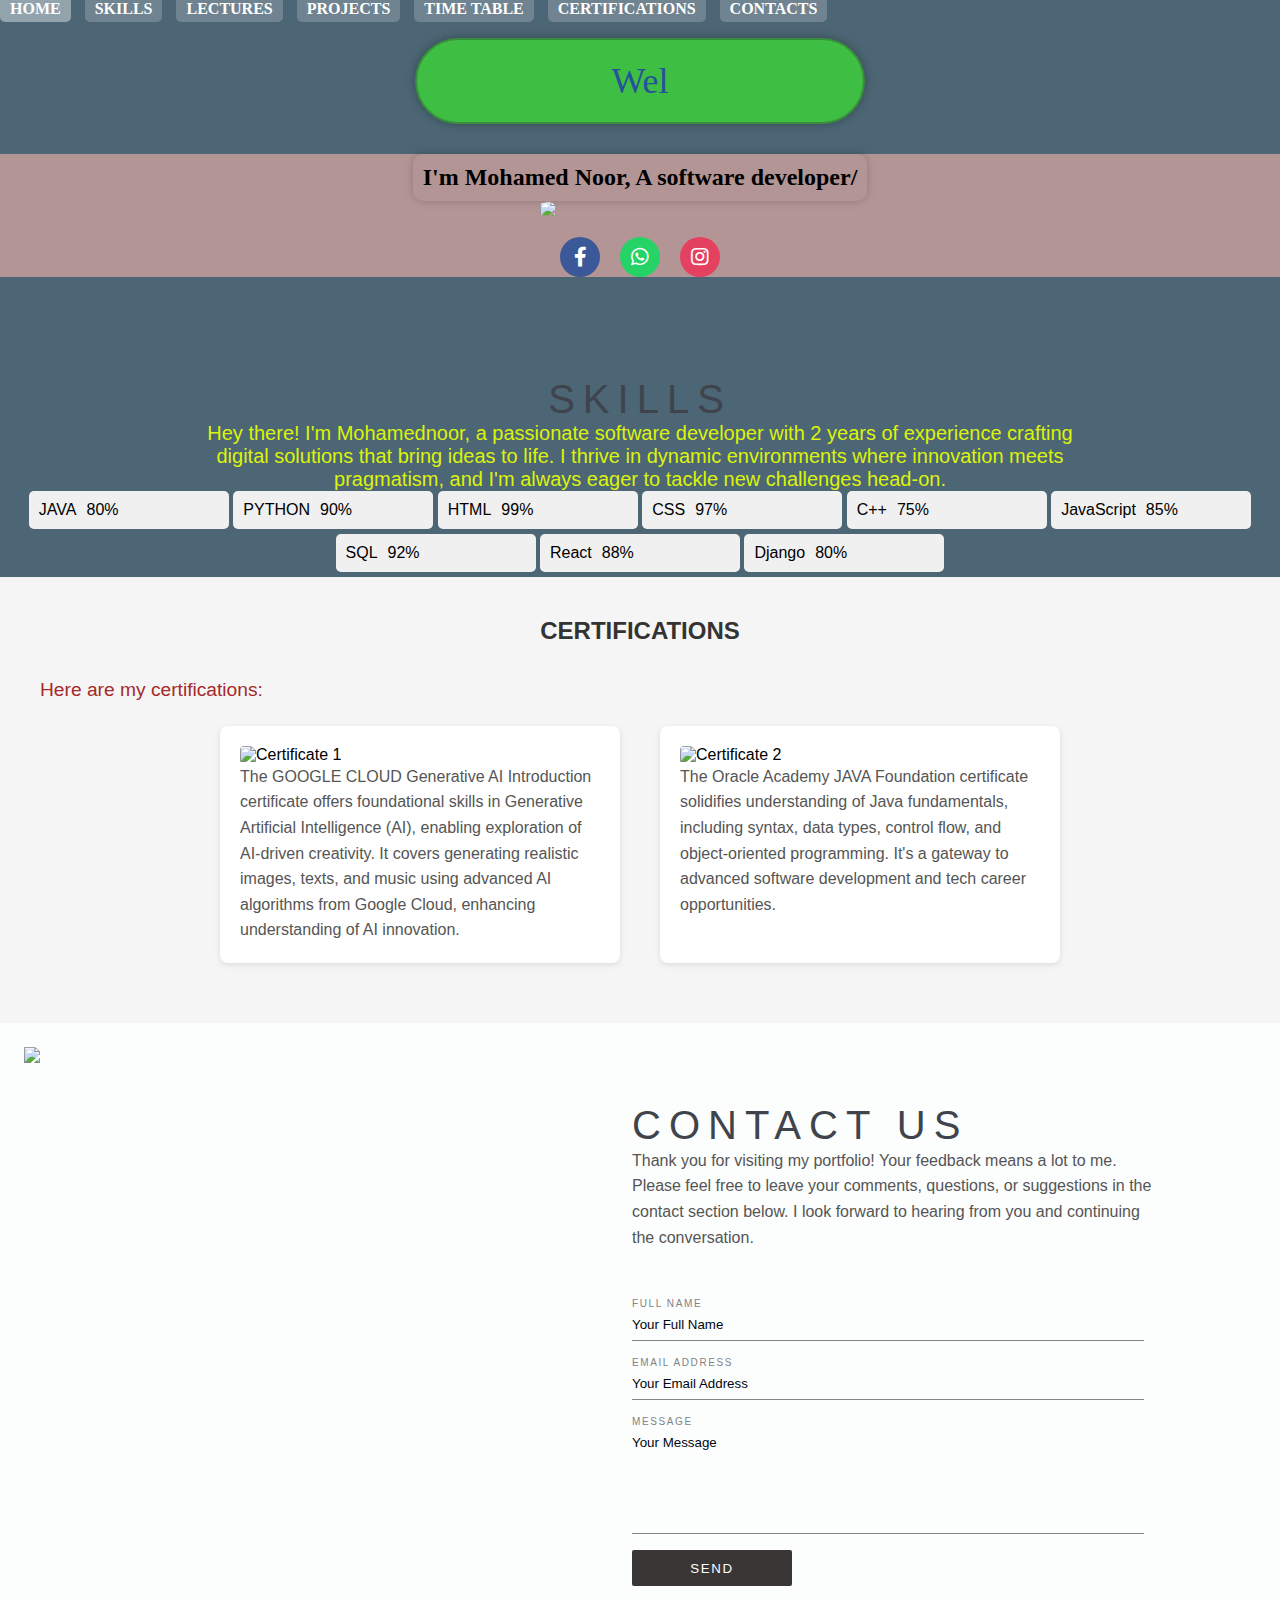
==== index.html @ adfdfaea "Add files via upload" ====
<!DOCTYPE html>
<html lang="en">
  <head>
    <meta charset="UTF-8" />
    <meta name="viewport" content="width=device-width, initial-scale=1.0" />
    <title>portfolio</title>
    <link rel="stylesheet" href="https://cdnjs.cloudflare.com/ajax/libs/font-awesome/5.15.3/css/all.min.css" />
    
    <link rel="stylesheet" href="styles.css " />
    <link rel="stylesheet" href="contact.css">
    
  </head>

  <body>
    <div>
      <nav >
        <ul class="navigation-menu">
          <li><a href="#home" class="nav-link">HOME</a></li>
          <li><a href="#skillsSection" class="nav-link">SKILLS</a></li>
          <li><a href="#LecturesSection" class="nav-link">LECTURES</a></li>
          <li><a href="" class="nav-link">PROJECTS</a></li>
          <li><a href="timetable.html" class="nav-link">TIME TABLE</a></li>
          <li>
            <a href="#PROJECTSsection" class="nav-link">CERTIFICATIONS</a>

          </li>
          <li><a href="#Contacts" class="nav-link">CONTACTS</a></li>
        </ul>
      </nav>
    </div>
<div id="home">
  <div class="portfolio-welcome" id="welcomeText"></div>
  <script>
    const welcomeText = document.getElementById("welcomeText");
    const text = " Welcome To My AcademicPortfolio";
    let index = 0;

    function revealText() {
      if (index < text.length) {
        welcomeText.textContent += text.charAt(index);
        index++;
        setTimeout(revealText, 200);
      } else {
        // Reset the index and clear the text content after a short delay
        setTimeout(() => {
          index = 0;
          welcomeText.textContent = "";
          revealText();
        }, 2000); // Adjust the delay as needed
      }
    }

    revealText();
  </script>
    <div class="heading">
      <div class="title">I'm Mohamed Noor, A software developer/</div>
      <img class="pic1" src="images/noorani.png" />
      <div class="social-buttons">
        <a href="https://www.facebook.com/your-facebook-url" target="_blank" class="social-button facebook">
          <i class="fab fa-facebook-f"></i>
        </a>
        <a href="https://api.whatsapp.com/send?phone=your-phone-number" target="_blank" class="social-button whatsapp">
          <i class="fab fa-whatsapp"></i>
        </a>
        <a href="https://www.instagram.com/your-instagram-url" target="_blank" class="social-button instagram">
          <i class="fab fa-instagram"></i>
        </a>
      </div>
    </div>
    
</div>

    
    
   

    <!-- SKILLS SECTIONS-->

    <section id="skillsSection">
      <div class="skills-all">
        <h1>SKILLS</h1>
        <div class="skills-bio">
          Hey there! I'm Mohamednoor, a passionate software developer with 2
          years of experience crafting digital solutions that bring ideas to
          life. I thrive in dynamic environments where innovation meets
          pragmatism, and I'm always eager to tackle new challenges head-on.
        </div>
        <ul class="skills">
          <li class="skills-listed">
            JAVA <span class="percentage">80%</span>
          </li>
          <li class="skills-listed">
            PYTHON <span class="percentage">90%</span>
          </li>
          <li class="skills-listed">
            HTML <span class="percentage">99%</span>
          </li>
          <li class="skills-listed">CSS <span class="percentage">97%</span></li>
          <li class="skills-listed">C++ <span class="percentage">75%</span></li>
          <li class="skills-listed">
            JavaScript <span class="percentage">85%</span>
          </li>
          <li class="skills-listed">SQL <span class="percentage">92%</span></li>
          <li class="skills-listed">
            React <span class="percentage">88%</span>
          </li>
          <li class="skills-listed">
           Django <span class="percentage">80%</span>
          </li>
        </ul>
      </div>
    

    <!-- Project section-->

    <!--CERTIFICATIONS-->

    <section id="PROJECTSsection">
      <h2>CERTIFICATIONS</h2>
      <p style="color: brown; font-size: larger">Here are my certifications:</p>
      <div class="certificates">
        <div class="certificate">
          <img
            src="images/Screenshot 2024-05-07 203102.png"
            alt="Certificate 1"
          />
          <p>
            The GOOGLE CLOUD Generative AI Introduction certificate offers
            foundational skills in Generative Artificial Intelligence (AI),
            enabling exploration of AI-driven creativity. It covers generating
            realistic images, texts, and music using advanced AI algorithms from
            Google Cloud, enhancing understanding of AI innovation.
          </p>
        </div>
        <div class="certificate">
          <img
            src="images/Screenshot 2024-05-07 203137.png"
            alt="Certificate 2"
          />
          <p>
            The Oracle Academy JAVA Foundation certificate solidifies
            understanding of Java fundamentals, including syntax, data types,
            control flow, and object-oriented programming. It's a gateway to
            advanced software development and tech career opportunities.
          </p>
        </div>
      </div>
    </section>
    <!-- Responsive Contact Page with Dark Mode and Form Validation (vanilla JS).

*Designed & built for desktop and tablets with viewport width >= 720px and in landscape orientation.  -->

<div id="Contacts" class="contact-container">
  <div class="left-col">
    <img
      class="logo"
      src="https://www.indonesia.travel/content/dam/indtravelrevamp/en/logo.png"
    />
  </div>
  <div class="right-col">


    <h1>Contact us</h1>
    <p>
      Thank you for visiting my portfolio! Your feedback means a lot to me.
      Please feel free to leave your comments, questions, or suggestions in
      the contact section below. I look forward to hearing from you and
      continuing the conversation.
    </p>

    <form id="contact-form" method="post">
      <label for="name">Full name</label>
      <input
        type="text"
        id="name"
        name="name"
        placeholder="Your Full Name"
        required
      />
      <label for="email">Email Address</label>
      <input
        type="email"
        id="email"
        name="email"
        placeholder="Your Email Address"
        required
      />
      <label for="message">Message</label>
      <textarea
        rows="6"
        placeholder="Your Message"
        id="message"
        name="message"
        required
      ></textarea>
      <!--<a href="javascript:void(0)">--><button
        type="submit"
        id="submit"
        name="submit"
      >
        Send</button
      ><!--</a>-->
    </form>
    <div id="error"></div>
    <div id="success-msg"></div>
  </div>
</div>
<script>
  const toggleSwitch = document.querySelector(
    '.theme-switch input[type="checkbox"]'
  );

  function switchTheme(e) {
    if (e.target.checked) {
      document.documentElement.setAttribute("data-theme", "dark");
    } else {
      document.documentElement.setAttribute("data-theme", "light");
    }
  }

  toggleSwitch.addEventListener("change", switchTheme, false);

  const name = document.getElementById("name");
  const email = document.getElementById("email");
  const message = document.getElementById("message");
  const contactForm = document.getElementById("contact-form");
  const errorElement = document.getElementById("error");
  const successMsg = document.getElementById("success-msg");
  const submitBtn = document.getElementById("submit");

  const validate = (e) => {
    e.preventDefault();

    if (name.value.length < 3) {
      errorElement.innerHTML =
        "Your name should be at least 3 characters long.";
      return false;
    }

    if (!(email.value.includes(".") && email.value.includes("@"))) {
      errorElement.innerHTML = "Please enter a valid email address.";
      return false;
    }

    if (!emailIsValid(email.value)) {
      errorElement.innerHTML = "Please enter a valid email address.";
      return false;
    }

    if (message.value.length < 15) {
      errorElement.innerHTML = "Please write a longer message.";
      return false;
    }

    errorElement.innerHTML = "";
    successMsg.innerHTML =
      "Thank you! I will get back to you as soon as possible.";

    e.preventDefault();
    setTimeout(function () {
      successMsg.innerHTML = "";
      document.getElementById("contact-form").reset();
    }, 6000);

    return true;
  };

  const emailIsValid = (email) => {
    return /^[^\s@]+@[^\s@]+\.[^\s@]+$/.test(email);
  };

  submitBtn.addEventListener("click", validate);
</script>

<!-- Image credit: Oliver Sjöström https://www.pexels.com/photo/body-of-water-near-green-mountain-931018/  -->

  </body>
</html>
---- styles.css ----
.social-buttons {
  display: flex;
  justify-content: center;
  margin-top: 20px;
}

.social-button {
  display: inline-flex;
  align-items: center;
  justify-content: center;
  width: 40px;
  height: 40px;
  background-color: #333;
  color: #fff;
  border-radius: 50%;
  margin: 0 10px;
  text-decoration: none;
  transition: background-color 0.3s ease;
}

.social-button:hover {
  background-color: #555;
}

.social-button i {
  font-size: 20px;
}

.facebook {
  background-color: #3b5998;
}

.whatsapp {
  background-color: #25d366;
}

.instagram {
  background-color: #e4405f;
}

body {
  background-color: rgb(76, 102, 117);
  left: 2000px;
}
.heading {
  background-color: #b49595;
  margin-top: 20px;
  display: flex;
  text-align: center;
  align-items: center;
  flex-direction: column;
  flex-wrap: wrap;
}

.title {
  font-size: 24px;
  font-weight: bold;
  color: #000;
  padding: 10px;
  border-radius: 10px;
  box-shadow: 0 0 10px rgba(0, 0, 0, 0.2);
  display: flex;
  justify-content: center;
  align-items: center;
  flex-direction: column;
  flex-wrap: wrap;
}

.pic1 {
  width: 200px;
  border-radius: 20%;
}

.portfolio-welcome {
  margin: 20px auto 30px;
  margin-top: 20px;
  margin-bottom: 30px;
  font-size: 36px;
  color: #25529b;
  background-color: #3ebe43;
  display: flex;

  justify-content: center;
  align-items: center;
  border-radius: 60px;
  padding: 20px 30px;

  border: 2px solid #388e3c;
  box-shadow: 0 0 10px rgba(0, 0, 0, 0.3);
  white-space: nowrap;
  overflow: hidden;
  animation: glowing 2s infinite;
  width: 450px;
}

@keyframes glowing {
  0% {
    box-shadow: 0 0 10px rgba(0, 0, 0, 0.3);
  }
  50% {
    box-shadow: 0 0 20px rgba(76, 175, 80, 0.8);
  }
  100% {
    box-shadow: 0 0 10px rgba(0, 0, 0, 0.3);
  }
}
/* Your existing CSS styles */

/* Additional styles for highlighting */
.nav-link:focus,
.skill-link:focus {
  outline: none;
  background-color: rgba(255, 255, 255, 0.6);
}

.navigation-menu {
  list-style-type: none;
  margin: 0;
  padding: 0;
}

.navigation-menu li {
  display: inline;
  margin-right: 10px;
}

.navigation-menu li a {
  text-decoration: none;
  color: #fff;
  font-weight: bold;
  font-size: 16px;
  padding: 5px 10px;
  border-radius: 5px;
  background-color: rgba(255, 255, 255, 0.2);
  transition: background-color 0.3s ease;
}

.navigation-menu li a:hover {
  background-color: rgba(255, 255, 255, 0.4);
}

.skills {
  list-style-type: none;
  padding: 0;
}

.skills-listed {
  display: inline-flex;
  width: 200px;
  background-color: #f0f0f0;
  padding: 10px;
  margin-bottom: 5px;
  border-radius: 5px;
}
.percentage {
  margin-left: 10px; /* Add spacing between skill name and percentage */
}
.skills-bio {
  color: rgb(220, 243, 12);
  font-size: 20px;
  width: 900px;
}
.skills-all {
  margin-top: 100px;

  display: flex;
  flex-direction: column;
  flex-wrap: wrap;
  justify-content: center;
  align-items: center;
  text-align: center;
}

section {
  padding: 50px 20px;
  font-family: Arial, sans-serif;
  margin: 0;
  padding: 0;
}

/* General Styles */

#PROJECTSsection {
  padding: 40px;
  background-color: #f5f5f5;
}

h2 {
  text-align: center;
  color: #333;
  margin-bottom: 30px;
}

p {
  line-height: 1.6;
  color: #555;
}

/* Certificates Section */
.certificates {
  display: flex;
  flex-wrap: wrap;
  justify-content: center;
}

.certificate {
  max-width: 400px;
  margin: 20px;
  padding: 20px;
  background-color: #fff;
  box-shadow: 0 2px 6px rgba(0, 0, 0, 0.1);
  border-radius: 8px;
  transition: transform 0.3s ease-in-out;
}

.certificate:hover {
  transform: translateY(-10px);
}

.certificate img {
  max-width: 100%;
  height: auto;
  border-radius: 4px;
}

/* Animations */
@keyframes fadeIn {
  0% {
    opacity: 0;
  }
  100% {
    opacity: 1;
  }
}

.certificate {
  animation: fadeIn 1s ease-in-out;
}

@keyframes slideIn {
  0% {
    transform: translateX(-100%);
  }
  100% {
    transform: translateX(0);
  }
}

#PROJECTSsection h2 {
  animation: slideIn 1s ease-in-out;
}

.project-container {
  display: flex;
  justify-content: center;
  flex-wrap: wrap;
}

.project-card {
  width: 300px;
  margin: 20px;
  box-shadow: 0 4px 8px 0 rgba(0, 0, 0, 0.2);
  text-align: center;
  padding: 20px;
}

.project-card img {
  width: 100%;
  height: auto;
}

.project-card h3 {
  margin-top: 10px;
  font-size: 24px;
}

.project-card p {
  margin-top: 10px;
  font-size: 16px;
  color: #666;
}
.nav-linkss {
  list-style-type: none;
  padding: 0;
  margin: 0;
  background-color: #f2f2f2; /* Background color */
  overflow: hidden;
}

/* CSS styles */
.bodyy {
  font-family: Arial, sans-serif;
  margin: 0;
  padding: 20px;
}

.nav-linkss {
  list-style-type: none;
  margin: 0;
  padding: 0;
  overflow: hidden;
  background-color: #333;
}

.nav-linkk {
  float: left;
  display: block;
  color: white;
  text-align: center;
  padding: 14px 16px;
  text-decoration: none;
}

.nav-linkk:hover {
  background-color: #ddd;
  color: black;
}

.day-section {
  margin-bottom: 40px;
}

.lecture {
  background-color: #f2f2f2;
  padding: 20px;
  margin-bottom: 10px;
}

.overlay {
  background-image: linear-gradient(
    to right,
    rgba(90, 100, 232, 0.9),
    rgba(84, 96, 234, 0.9)
  );
  width: 100%;
  height: 100%;
  z-index: 1;
  position: relative;
  padding: 110px 0;
}
.section-bg {
  background-size: cover;
  position: relative;
  background-position: left;
  z-index: 0;
  padding: 0;
  min-height: auto;
  overflow: hidden;
}
.contact-form {
  position: relative;
  padding: 45px 0 45px 60px;
}

.contact-form:before {
  position: absolute;
  content: "";
  top: 0;
  right: 0;
  bottom: 0;
  left: 0;
  border-radius: 6px;
  background: #ffffff;
  box-shadow: 10px 40px 40px rgba(0, 0, 0, 0.2);
  pointer-events: none;
  right: auto;
  width: 100vw;
}
.particles-js-canvas-el {
  position: absolute;
  left: 0;
  top: 0;
  z-index: 1;
}
.contact-form input {
  border: 0;
  background: transparent;

  display: block;
  width: 100%;
  min-height: 50px;
  padding: 11px 0;
  font-size: 16px;
  font-weight: 600;
  line-height: 27px;

  background-color: transparent;
  background-image: none;
  border-radius: 0;
  -webkit-appearance: none;
  transition: 0.3s ease-in-out;
  border: 2px solid transparent;
  border-bottom-color: rgba(0, 0, 0, 0.1);
}

.contact-form textarea {
  border: 0;
  background: transparent;
  display: block;
  width: 100%;
  min-height: 50px;
  padding: 11px 0;
  font-size: 16px;
  font-weight: 600;
  line-height: 27px;

  background-color: transparent;
  background-image: none;
  border-radius: 0;
  -webkit-appearance: none;
  transition: 0.3s ease-in-out;
  border: 2px solid transparent;
  border-bottom-color: rgba(0, 0, 0, 0.1);
}
.contact-form input::placeholder {
  color: #222;
}
.contact-form textarea::placeholder {
  color: #222;
}
.contact-form input {
  margin-bottom: 30px;
  font-size: 16px;
  font-weight: 600;
  height: 55px;
}
.contact-form input:hover,
.contact-form input:focus {
  outline: none;
  box-shadow: none;
  background: transparent;
  border: 2px solid transparent;
  border-bottom-color: rgb(254, 132, 111);
}
.contact-form textarea:hover,
.contact-form textarea:focus {
  background: transparent;
  outline: none;
  box-shadow: none;
  border: 2px solid transparent;
  border-bottom-color: rgb(254, 132, 111);
}

.taso-btn {
  background-color: #fff;
  margin: 25px 0;
  color: #214dcb;
  -webkit-box-shadow: 0px 10px 30px 0px rgba(255, 255, 255, 0.32);
  box-shadow: 0px 10px 30px 0px rgba(255, 255, 255, 0.17);
}
.contact-info {
  padding: 0 30px 0px 0;
}

h2.contact-title {
  font-size: 35px;
  font-weight: 600;
  color: #fff;
  margin-bottom: 30px;
}

.contact-info p {
  color: #ececec;
}

ul.contact-info {
  margin-top: 30px;
}

ul.contact-info li {
  margin-bottom: 22px;
}

ul.contact-info span {
  font-size: 20px;
  line-height: 26px;
}
ul.contact-info li {
  display: flex;
  width: 100%;
}

.info-left {
  width: 10%;
}

.info-left i {
  width: 30px;
  height: 30px;
  line-height: 30px;
  font-size: 30px;
  color: #ffffff;
}

.info-right h4 {
  color: #fff;
  font-size: 18px;
}
.contact-page .info-left i {
  color: #fe846f;
}
.btn {
  display: inline-block;
  font-weight: 400;
  text-align: center;
  white-space: nowrap;
  vertical-align: middle;
  -webkit-user-select: none;
  -moz-user-select: none;
  -ms-user-select: none;
  user-select: none;
  font-family: "Poppins", sans-serif;
  padding: 10px 30px 10px;
  font-size: 17px;
  line-height: 28px;
  border: 0px;
  border-radius: 10px;
  -webkit-transition: color 0.15s ease-in-out,
    background-color 0.15s ease-in-out, border-color 0.15s ease-in-out,
    -webkit-box-shadow 0.15s ease-in-out;
  transition: color 0.15s ease-in-out, background-color 0.15s ease-in-out,
    border-color 0.15s ease-in-out, -webkit-box-shadow 0.15s ease-in-out;
  -o-transition: color 0.15s ease-in-out, background-color 0.15s ease-in-out,
    border-color 0.15s ease-in-out, box-shadow 0.15s ease-in-out;
  transition: color 0.15s ease-in-out, background-color 0.15s ease-in-out,
    border-color 0.15s ease-in-out, box-shadow 0.15s ease-in-out;
  transition: color 0.15s ease-in-out, background-color 0.15s ease-in-out,
    border-color 0.15s ease-in-out, box-shadow 0.15s ease-in-out,
    -webkit-box-shadow 0.15s ease-in-out;
}
.btn-big {
  color: #ffffff;
  -webkit-box-shadow: 0px 5px 20px 0px rgba(45, 45, 45, 0.47843137254901963);
  box-shadow: 2px 5px 10px 0px rgba(45, 45, 45, 0.19);
  color: #fff !important;
  margin-right: 20px;
  background: #fe846f;
  transition: 0.2s;
  border: 2px solid #fe846f;
  margin-top: 50px;
}

@media only screen and (max-width: 767px) {
  .contact-form {
    padding: 30px;
  }
  .contact-form:before {
    width: 100%;
  }
}
---- contact.css ----
:root {
    --primary-color: #010712;
    --secondary-color: #818386;
    --bg-color: #FCFDFD;
    --button-color: #3B3636;
    --h1-color: #3F444C;
  }
  
  [data-theme="dark"] {
    --primary-color: #FCFDFD;
    --secondary-color: #818386;
    --bg-color: #010712;
    --button-color: #818386;
    --h1-color: #FCFDFD;
  }
  
  * {
    margin: 0;
    box-sizing: border-box;
    transition: all 0.3s ease-in-out;
  }
  
  .contact-container {
    display: flex;
    width: 100vw;
    height: 100vh;
    background: var(--bg-color);
  }
  
  .left-col {
    width: 45vw;
    height: 100%;
    background-image: url("https://images.pexels.com/photos/931018/pexels-photo-931018.jpeg?auto=compress&cs=tinysrgb&dpr=2&w=500");
    background-size: cover;
    background-repeat: no-repeat;
  }
  
  .logo {
    width: 10rem;
    padding: 1.5rem;
  }
  
  .right-col {
    background: var(--bg-color);
    width: 50vw;
    height: 100vh;
    padding: 5rem 3.5rem;
  }
  
  h1, label, button, .description {
    font-family: 'Jost', sans-serif;
    font-weight: 400;
    letter-spacing: 0.1rem;
  }
  
  h1 {
    color:var(--h1-color);
    text-transform: uppercase;
    font-size: 2.5rem;
    letter-spacing: 0.5rem;
    font-weight: 300;
  }
  

  
  label, .description {
    color: var(--secondary-color);
    text-transform: uppercase;
    font-size: 0.625rem;
  }
  
  form {
    width: 31.25rem;
    position: relative;
    margin-top: 2rem;
    padding: 1rem 0;
  }
  
  input, textarea, label {
    width: 40vw;
    display: block;
  }
  
  p, placeholder, input, textarea {
    font-family: 'Helvetica Neue', sans-serif;
  }
  
  input::placeholder, textarea::placeholder {
    color: var(--primary-color);
  }
  
  input, textarea {
    color: var(--primary-color);
    font-weight: 500;
    background: var(--bg-color);
    border: none;
    border-bottom: 1px solid var(--secondary-color);
    padding: 0.5rem 0;
    margin-bottom: 1rem;
    outline: none;
  }
  
  textarea {
    resize: none;
  }
  
  button {
    text-transform: uppercase;
    font-weight: 300;
    background: var(--button-color);
    color: var(--bg-color);
    width: 10rem;
    height: 2.25rem;
    border: none;
    border-radius: 2px;
    outline: none;
    cursor: pointer;
  }
  
  input:hover, textarea:hover, button:hover {
    opacity: 0.5;
  }
  
  button:active {
    opacity: 0.8;
  }
  
  
  
  .theme-switch-wrapper {
    display: flex;
    align-items: center;
    text-align: center;
    width: 160px;
    position: absolute;
    top: 0.5rem;
    right: 0;
  }
  
  .description {
      margin-left: 1.25rem;
    }
  
  .theme-switch {
    display: inline-block;
    height: 34px;
    position: relative;
    width: 60px;
  }
  
  .theme-switch input {
    display:none;
  }
  
  .slider {
    background-color: #ccc;
    bottom: 0;
    cursor: pointer;
    left: 0;
    position: absolute;
    right: 0;
    top: 0;
    transition: .4s;
  }
  
  .slider:before {
    background-color: #fff;
    bottom: 0.25rem;
    content: "";
    width: 26px;
    height: 26px;
    left: 0.25rem;
    position: absolute;
    transition: .4s;
  }
  
  input:checked + .slider {
    background-color: var(--button-color);
  }
  
  input:checked + .slider:before {
    transform: translateX(26px);
  }
  
  .slider.round {
    border-radius: 34px;
  }
  
  .slider.round:before {
    border-radius: 50%;
  }
  
  #error, #success-msg {
    width: 40vw;
    margin: 0.125rem 0;
    font-size: 0.75rem;
    text-transform: uppercase;
    font-family: 'Jost';
    color: var(--secondary-color);
    }
  }
  
    #success-msg {
    transition-delay: 3s;
    }
  
  @media only screen and (max-width: 950px) {
    .logo {
      width: 8rem;
    }
    h1 {
      font-size: 1.75rem;
    }
    p {
      font-size: 0.7rem;
    }
    input, textarea, button {
      font-size: 0.65rem;
    }
    .description {
      font-size: 0.3rem;
      margin-left: 0.4rem;
    }
    button {
      width: 7rem;
    }
    .theme-switch-wrapper {
      width: 120px;
    }
    .theme-switch {
    height: 28px;
    width: 50px;
  }
  
  .theme-switch input {
    display:none;
  }
  
  .slider:before {
    background-color: #fff;
    bottom: 0.25rem;
    content: "";
    width: 20px;
    height: 20px;
    left: 0.25rem;
    position: absolute;
    transition: .4s;
  }
    input:checked + .slider:before {
    transform: translateX(16px);
  }
  
  .slider.round {
    border-radius: 15px;
  }
  
  .slider.round:before {
    border-radius: 50%;
  }
  
  }
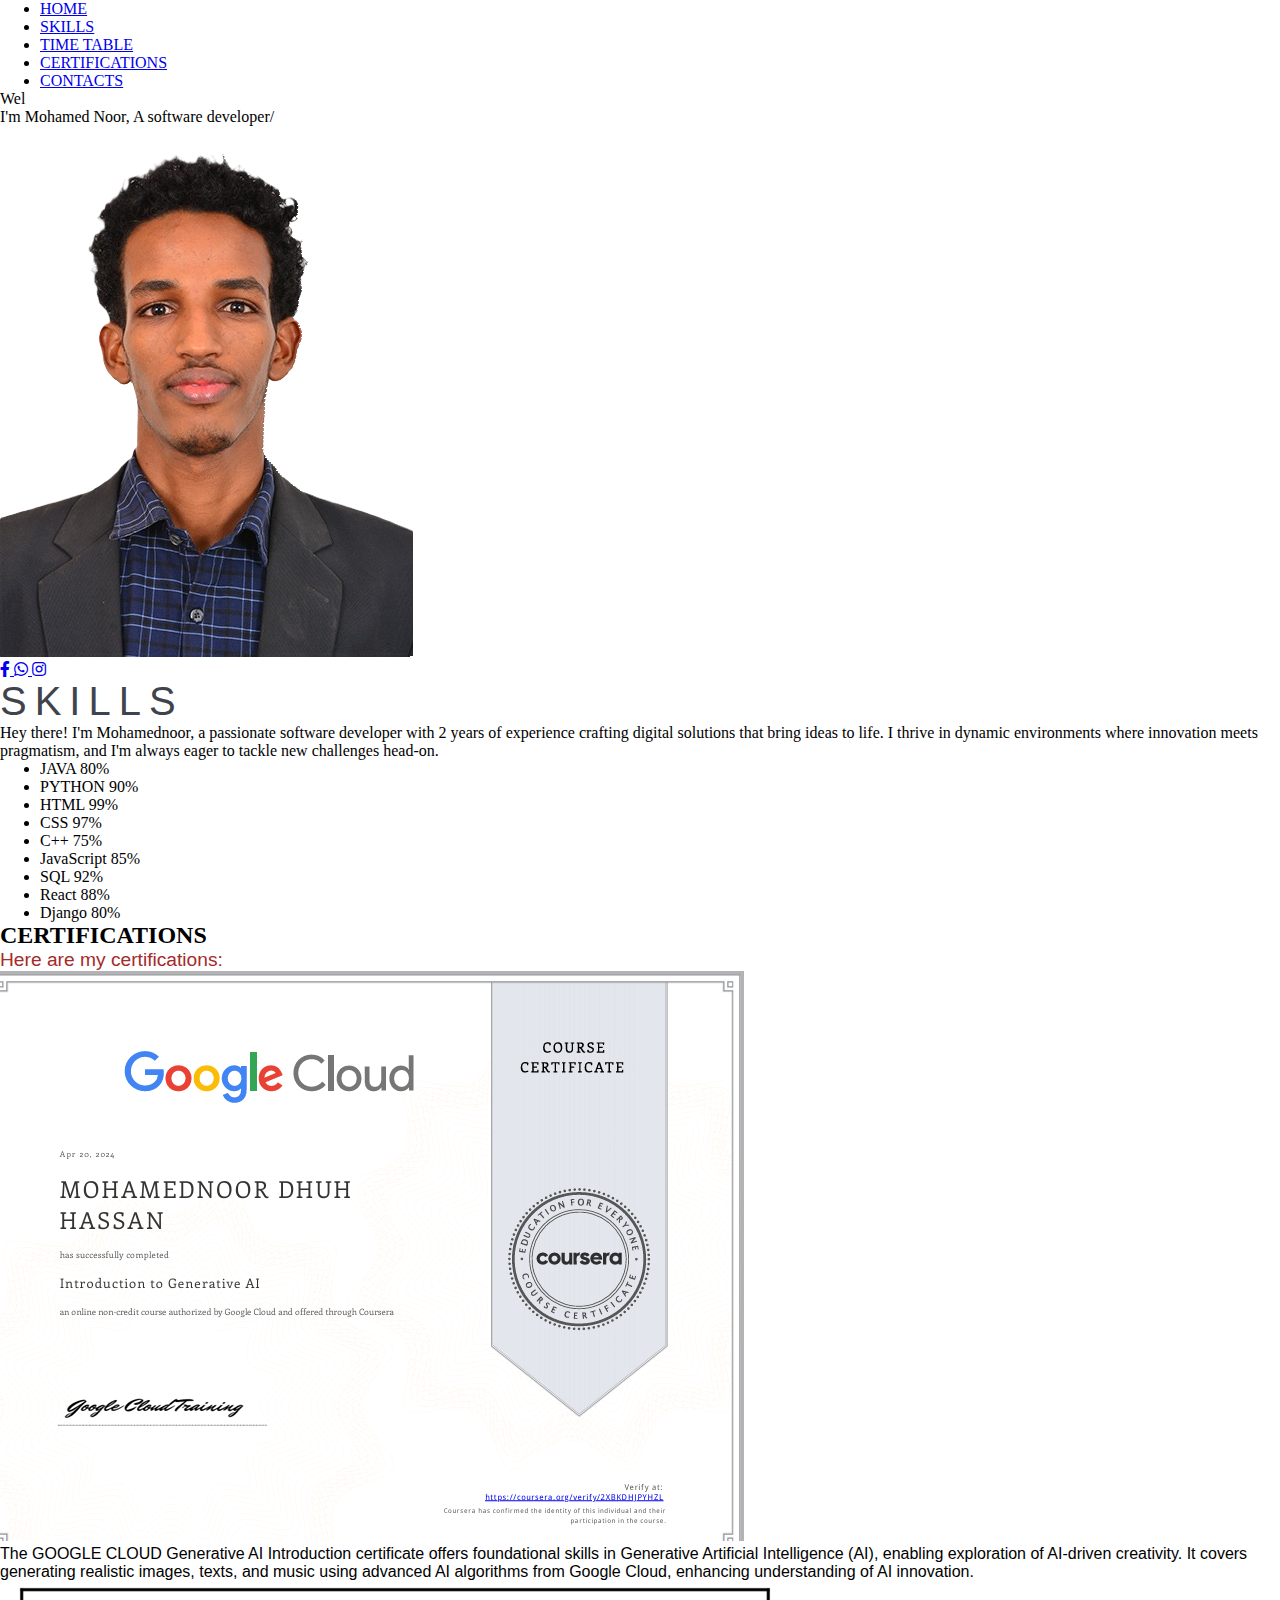
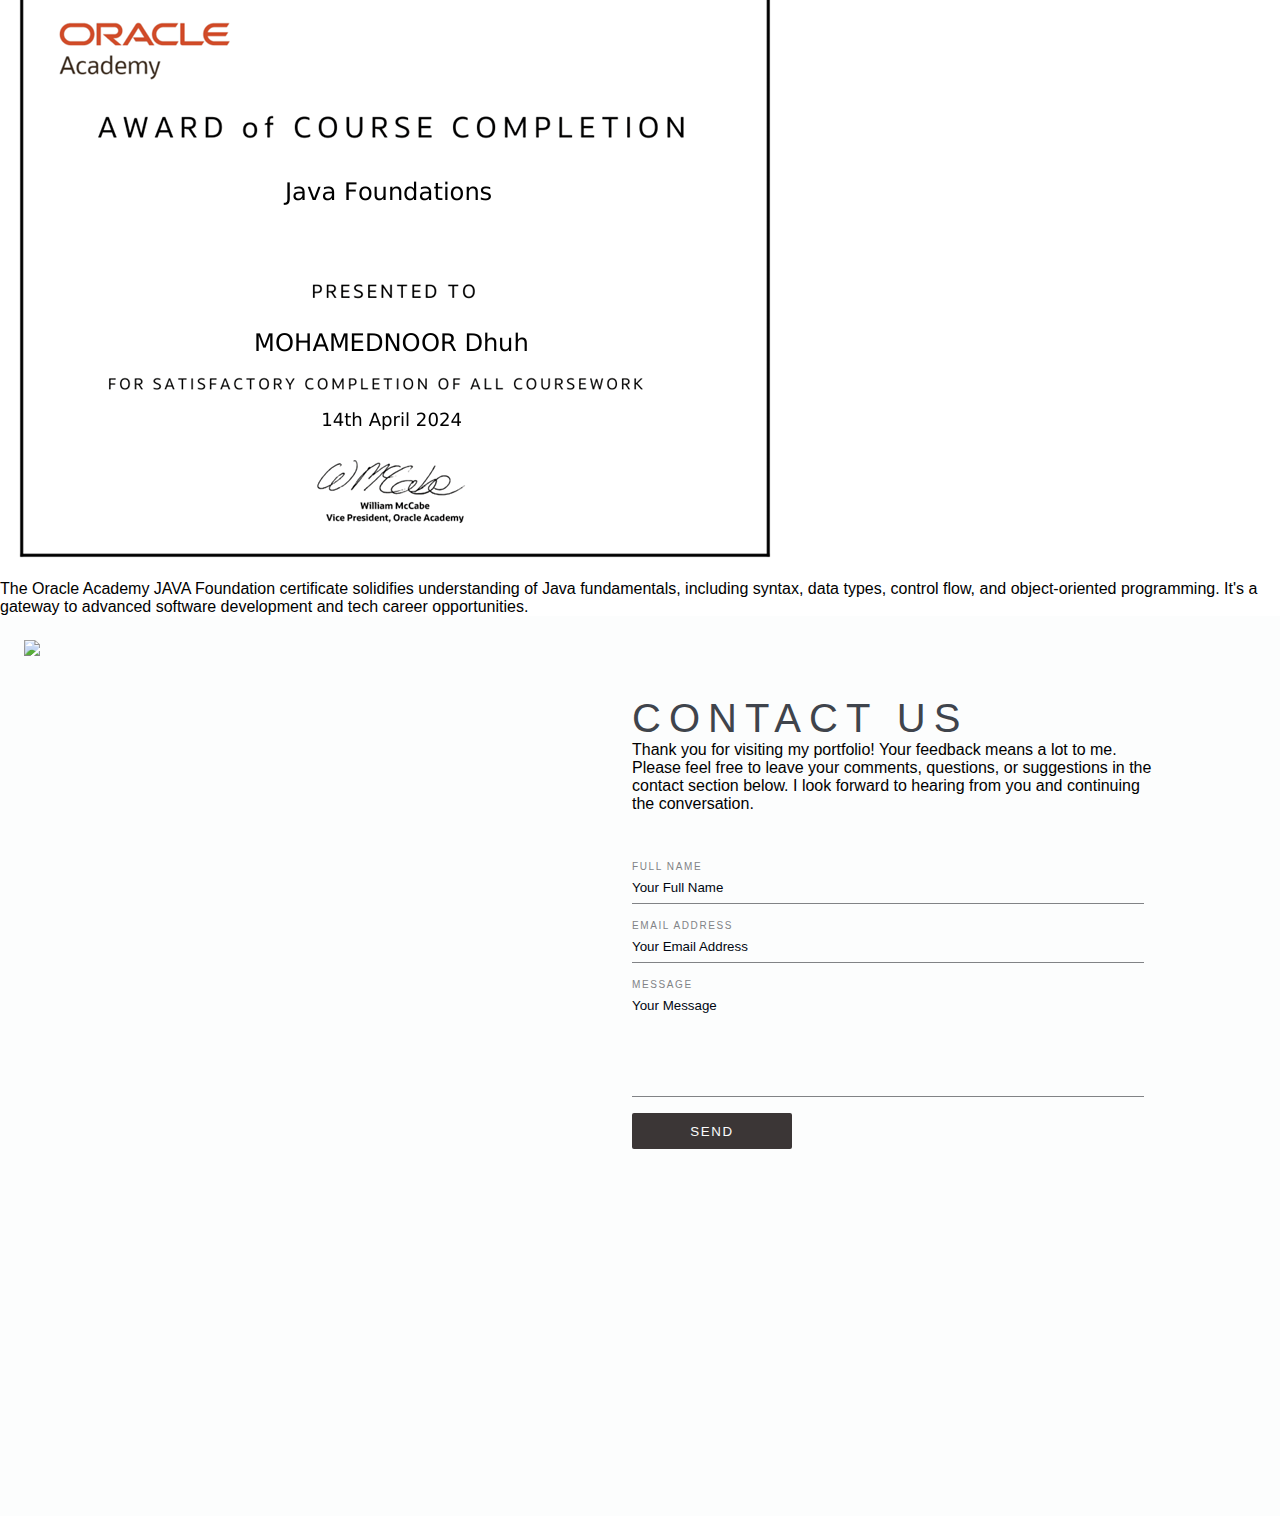
==== commit 3c79cd6a: "Update styles.css" ====
--- a/index.html
+++ b/index.html
@@ -17,8 +17,8 @@
         <ul class="navigation-menu">
           <li><a href="#home" class="nav-link">HOME</a></li>
           <li><a href="#skillsSection" class="nav-link">SKILLS</a></li>
-          <li><a href="#LecturesSection" class="nav-link">LECTURES</a></li>
-          <li><a href="" class="nav-link">PROJECTS</a></li>
+          
+          
           <li><a href="timetable.html" class="nav-link">TIME TABLE</a></li>
           <li>
             <a href="#PROJECTSsection" class="nav-link">CERTIFICATIONS</a>
--- a/styles.css
+++ b/styles.css
@@ -1,550 +1,573 @@
-.social-buttons {
-  display: flex;
-  justify-content: center;
-  margin-top: 20px;
+/* Styles for mobile devices */
+@media only screen and (max-width: 768px) {
+  .social-buttons {
+    display: flex;
+    justify-content: center;
+    margin-top: 20px;
+  }
+
+  .social-button {
+    display: inline-flex;
+    align-items: center;
+    justify-content: center;
+    width: 40px;
+    height: 40px;
+    background-color: #333;
+    color: #fff;
+    border-radius: 50%;
+    margin: 0 10px;
+    text-decoration: none;
+    transition: background-color 0.3s ease;
+  }
+
+  .social-button:hover {
+    background-color: #555;
+  }
+
+  .social-button i {
+    font-size: 20px;
+  }
+
+  .facebook {
+    background-color: #3b5998;
+  }
+
+  .whatsapp {
+    background-color: #25d366;
+  }
+
+  .instagram {
+    background-color: #e4405f;
+  }
+
+  body {
+    background-color: rgb(76, 102, 117);
+    left: 2000px;
+  }
+  .heading {
+    background-color: #b49595;
+    margin-top: 20px;
+    display: flex;
+    text-align: center;
+    align-items: center;
+    flex-direction: column;
+    flex-wrap: wrap;
+  }
+
+  .title {
+    font-size: 24px;
+    font-weight: bold;
+    color: #000;
+    padding: 10px;
+    border-radius: 10px;
+    box-shadow: 0 0 10px rgba(0, 0, 0, 0.2);
+    display: flex;
+    justify-content: center;
+    align-items: center;
+    flex-direction: column;
+    flex-wrap: wrap;
+  }
+
+  .pic1 {
+    width: 200px;
+    border-radius: 20%;
+  }
+
+  .portfolio-welcome {
+    margin: 20px auto 30px;
+    margin-top: 20px;
+    margin-bottom: 30px;
+    font-size: 36px;
+    color: #25529b;
+    background-color: #3ebe43;
+    display: flex;
+
+    justify-content: center;
+    align-items: center;
+    border-radius: 60px;
+    padding: 20px 30px;
+
+    border: 2px solid #388e3c;
+    box-shadow: 0 0 10px rgba(0, 0, 0, 0.3);
+    white-space: nowrap;
+    overflow: hidden;
+    animation: glowing 2s infinite;
+    width: 450px;
+  }
+
+  @keyframes glowing {
+    0% {
+      box-shadow: 0 0 10px rgba(0, 0, 0, 0.3);
+    }
+    50% {
+      box-shadow: 0 0 20px rgba(76, 175, 80, 0.8);
+    }
+    100% {
+      box-shadow: 0 0 10px rgba(0, 0, 0, 0.3);
+    }
+  }
+  /* Your existing CSS styles */
+
+  /* Additional styles for highlighting */
+  .nav-link:focus,
+  .skill-link:focus {
+    outline: none;
+    background-color: rgba(255, 255, 255, 0.6);
+  }
+
+  .navigation-menu {
+    list-style-type: none;
+    margin: 0;
+    padding: 0;
+  }
+
+  .navigation-menu li {
+    display: inline;
+    margin-right: 10px;
+  }
+
+  .navigation-menu li a {
+    text-decoration: none;
+    color: #fff;
+    font-weight: bold;
+    font-size: 16px;
+    padding: 5px 10px;
+    border-radius: 5px;
+    background-color: rgba(255, 255, 255, 0.2);
+    transition: background-color 0.3s ease;
+  }
+
+  .navigation-menu li a:hover {
+    background-color: rgba(255, 255, 255, 0.4);
+  }
+
+  .skills {
+    list-style-type: none;
+    padding: 0;
+  }
+
+  .skills-listed {
+    display: inline-flex;
+    width: 200px;
+    background-color: #f0f0f0;
+    padding: 10px;
+    margin-bottom: 5px;
+    border-radius: 5px;
+  }
+  .percentage {
+    margin-left: 10px; /* Add spacing between skill name and percentage */
+  }
+  .skills-bio {
+    color: rgb(220, 243, 12);
+    font-size: 20px;
+    width: 900px;
+  }
+  .skills-all {
+    margin-top: 100px;
+
+    display: flex;
+    flex-direction: column;
+    flex-wrap: wrap;
+    justify-content: center;
+    align-items: center;
+    text-align: center;
+  }
+
+  section {
+    padding: 50px 20px;
+    font-family: Arial, sans-serif;
+    margin: 0;
+    padding: 0;
+  }
+
+  /* General Styles */
+
+  #PROJECTSsection {
+    padding: 40px;
+    background-color: #f5f5f5;
+  }
+
+  h2 {
+    text-align: center;
+    color: #333;
+    margin-bottom: 30px;
+  }
+
+  p {
+    line-height: 1.6;
+    color: #555;
+  }
+
+  /* Certificates Section */
+  .certificates {
+    display: flex;
+    flex-wrap: wrap;
+    justify-content: center;
+  }
+
+  .certificate {
+    max-width: 400px;
+    margin: 20px;
+    padding: 20px;
+    background-color: #fff;
+    box-shadow: 0 2px 6px rgba(0, 0, 0, 0.1);
+    border-radius: 8px;
+    transition: transform 0.3s ease-in-out;
+  }
+
+  .certificate:hover {
+    transform: translateY(-10px);
+  }
+
+  .certificate img {
+    max-width: 100%;
+    height: auto;
+    border-radius: 4px;
+  }
+
+  /* Animations */
+  @keyframes fadeIn {
+    0% {
+      opacity: 0;
+    }
+    100% {
+      opacity: 1;
+    }
+  }
+
+  .certificate {
+    animation: fadeIn 1s ease-in-out;
+  }
+
+  @keyframes slideIn {
+    0% {
+      transform: translateX(-100%);
+    }
+    100% {
+      transform: translateX(0);
+    }
+  }
+
+  #PROJECTSsection h2 {
+    animation: slideIn 1s ease-in-out;
+  }
+
+  .project-container {
+    display: flex;
+    justify-content: center;
+    flex-wrap: wrap;
+  }
+
+  .project-card {
+    width: 300px;
+    margin: 20px;
+    box-shadow: 0 4px 8px 0 rgba(0, 0, 0, 0.2);
+    text-align: center;
+    padding: 20px;
+  }
+
+  .project-card img {
+    width: 100%;
+    height: auto;
+  }
+
+  .project-card h3 {
+    margin-top: 10px;
+    font-size: 24px;
+  }
+
+  .project-card p {
+    margin-top: 10px;
+    font-size: 16px;
+    color: #666;
+  }
+  .nav-linkss {
+    list-style-type: none;
+    padding: 0;
+    margin: 0;
+    background-color: #f2f2f2; /* Background color */
+    overflow: hidden;
+  }
+
+  /* CSS styles */
+  .bodyy {
+    font-family: Arial, sans-serif;
+    margin: 0;
+    padding: 20px;
+  }
+
+  .nav-linkss {
+    list-style-type: none;
+    margin: 0;
+    padding: 0;
+    overflow: hidden;
+    background-color: #333;
+  }
+
+  .nav-linkk {
+    float: left;
+    display: block;
+    color: white;
+    text-align: center;
+    padding: 14px 16px;
+    text-decoration: none;
+  }
+
+  .nav-linkk:hover {
+    background-color: #ddd;
+    color: black;
+  }
+
+  .day-section {
+    margin-bottom: 40px;
+  }
+
+  .lecture {
+    background-color: #f2f2f2;
+    padding: 20px;
+    margin-bottom: 10px;
+  }
+
+  .overlay {
+    background-image: linear-gradient(
+      to right,
+      rgba(90, 100, 232, 0.9),
+      rgba(84, 96, 234, 0.9)
+    );
+    width: 100%;
+    height: 100%;
+    z-index: 1;
+    position: relative;
+    padding: 110px 0;
+  }
+  .section-bg {
+    background-size: cover;
+    position: relative;
+    background-position: left;
+    z-index: 0;
+    padding: 0;
+    min-height: auto;
+    overflow: hidden;
+  }
+  .contact-form {
+    position: relative;
+    padding: 45px 0 45px 60px;
+  }
+
+  .contact-form:before {
+    position: absolute;
+    content: "";
+    top: 0;
+    right: 0;
+    bottom: 0;
+    left: 0;
+    border-radius: 6px;
+    background: #ffffff;
+    box-shadow: 10px 40px 40px rgba(0, 0, 0, 0.2);
+    pointer-events: none;
+    right: auto;
+    width: 100vw;
+  }
+  .particles-js-canvas-el {
+    position: absolute;
+    left: 0;
+    top: 0;
+    z-index: 1;
+  }
+  .contact-form input {
+    border: 0;
+    background: transparent;
+
+    display: block;
+    width: 100%;
+    min-height: 50px;
+    padding: 11px 0;
+    font-size: 16px;
+    font-weight: 600;
+    line-height: 27px;
+
+    background-color: transparent;
+    background-image: none;
+    border-radius: 0;
+    -webkit-appearance: none;
+    transition: 0.3s ease-in-out;
+    border: 2px solid transparent;
+    border-bottom-color: rgba(0, 0, 0, 0.1);
+  }
+
+  .contact-form textarea {
+    border: 0;
+    background: transparent;
+    display: block;
+    width: 100%;
+    min-height: 50px;
+    padding: 11px 0;
+    font-size: 16px;
+    font-weight: 600;
+    line-height: 27px;
+
+    background-color: transparent;
+    background-image: none;
+    border-radius: 0;
+    -webkit-appearance: none;
+    transition: 0.3s ease-in-out;
+    border: 2px solid transparent;
+    border-bottom-color: rgba(0, 0, 0, 0.1);
+  }
+  .contact-form input::placeholder {
+    color: #222;
+  }
+  .contact-form textarea::placeholder {
+    color: #222;
+  }
+  .contact-form input {
+    margin-bottom: 30px;
+    font-size: 16px;
+    font-weight: 600;
+    height: 55px;
+  }
+  .contact-form input:hover,
+  .contact-form input:focus {
+    outline: none;
+    box-shadow: none;
+    background: transparent;
+    border: 2px solid transparent;
+    border-bottom-color: rgb(254, 132, 111);
+  }
+  .contact-form textarea:hover,
+  .contact-form textarea:focus {
+    background: transparent;
+    outline: none;
+    box-shadow: none;
+    border: 2px solid transparent;
+    border-bottom-color: rgb(254, 132, 111);
+  }
+
+  .taso-btn {
+    background-color: #fff;
+    margin: 25px 0;
+    color: #214dcb;
+    -webkit-box-shadow: 0px 10px 30px 0px rgba(255, 255, 255, 0.32);
+    box-shadow: 0px 10px 30px 0px rgba(255, 255, 255, 0.17);
+  }
+  .contact-info {
+    padding: 0 30px 0px 0;
+  }
+
+  h2.contact-title {
+    font-size: 35px;
+    font-weight: 600;
+    color: #fff;
+    margin-bottom: 30px;
+  }
+
+  .contact-info p {
+    color: #ececec;
+  }
+
+  ul.contact-info {
+    margin-top: 30px;
+  }
+
+  ul.contact-info li {
+    margin-bottom: 22px;
+  }
+
+  ul.contact-info span {
+    font-size: 20px;
+    line-height: 26px;
+  }
+  ul.contact-info li {
+    display: flex;
+    width: 100%;
+  }
+
+  .info-left {
+    width: 10%;
+  }
+
+  .info-left i {
+    width: 30px;
+    height: 30px;
+    line-height: 30px;
+    font-size: 30px;
+    color: #ffffff;
+  }
+
+  .info-right h4 {
+    color: #fff;
+    font-size: 18px;
+  }
+  .contact-page .info-left i {
+    color: #fe846f;
+  }
+  .btn {
+    display: inline-block;
+    font-weight: 400;
+    text-align: center;
+    white-space: nowrap;
+    vertical-align: middle;
+    -webkit-user-select: none;
+    -moz-user-select: none;
+    -ms-user-select: none;
+    user-select: none;
+    font-family: "Poppins", sans-serif;
+    padding: 10px 30px 10px;
+    font-size: 17px;
+    line-height: 28px;
+    border: 0px;
+    border-radius: 10px;
+    -webkit-transition: color 0.15s ease-in-out,
+      background-color 0.15s ease-in-out, border-color 0.15s ease-in-out,
+      -webkit-box-shadow 0.15s ease-in-out;
+    transition: color 0.15s ease-in-out, background-color 0.15s ease-in-out,
+      border-color 0.15s ease-in-out, -webkit-box-shadow 0.15s ease-in-out;
+    -o-transition: color 0.15s ease-in-out, background-color 0.15s ease-in-out,
+      border-color 0.15s ease-in-out, box-shadow 0.15s ease-in-out;
+    transition: color 0.15s ease-in-out, background-color 0.15s ease-in-out,
+      border-color 0.15s ease-in-out, box-shadow 0.15s ease-in-out;
+    transition: color 0.15s ease-in-out, background-color 0.15s ease-in-out,
+      border-color 0.15s ease-in-out, box-shadow 0.15s ease-in-out,
+      -webkit-box-shadow 0.15s ease-in-out;
+  }
+  .btn-big {
+    color: #ffffff;
+    -webkit-box-shadow: 0px 5px 20px 0px rgba(45, 45, 45, 0.47843137254901963);
+    box-shadow: 2px 5px 10px 0px rgba(45, 45, 45, 0.19);
+    color: #fff !important;
+    margin-right: 20px;
+    background: #fe846f;
+    transition: 0.2s;
+    border: 2px solid #fe846f;
+    margin-top: 50px;
+  }
+
+  @media only screen and (max-width: 767px) {
+    .contact-form {
+      padding: 30px;
+    }
+    .contact-form:before {
+      width: 100%;
+    }
+  }
+
+  /* Adjust layout for smaller screens */
+  .container {
+    flex-direction: column;
+  }
+
+  /* Make images and other content responsive */
+  img {
+    max-width: 100%;
+    height: auto;
+  }
+
+  /* Adjust font sizes and spacing */
+  h1 {
+    font-size: 24px;
+  }
+
+  p {
+    font-size: 16px;
+  }
 }
-
-.social-button {
-  display: inline-flex;
-  align-items: center;
-  justify-content: center;
-  width: 40px;
-  height: 40px;
-  background-color: #333;
-  color: #fff;
-  border-radius: 50%;
-  margin: 0 10px;
-  text-decoration: none;
-  transition: background-color 0.3s ease;
-}
-
-.social-button:hover {
-  background-color: #555;
-}
-
-.social-button i {
-  font-size: 20px;
-}
-
-.facebook {
-  background-color: #3b5998;
-}
-
-.whatsapp {
-  background-color: #25d366;
-}
-
-.instagram {
-  background-color: #e4405f;
-}
-
-body {
-  background-color: rgb(76, 102, 117);
-  left: 2000px;
-}
-.heading {
-  background-color: #b49595;
-  margin-top: 20px;
-  display: flex;
-  text-align: center;
-  align-items: center;
-  flex-direction: column;
-  flex-wrap: wrap;
-}
-
-.title {
-  font-size: 24px;
-  font-weight: bold;
-  color: #000;
-  padding: 10px;
-  border-radius: 10px;
-  box-shadow: 0 0 10px rgba(0, 0, 0, 0.2);
-  display: flex;
-  justify-content: center;
-  align-items: center;
-  flex-direction: column;
-  flex-wrap: wrap;
-}
-
-.pic1 {
-  width: 200px;
-  border-radius: 20%;
-}
-
-.portfolio-welcome {
-  margin: 20px auto 30px;
-  margin-top: 20px;
-  margin-bottom: 30px;
-  font-size: 36px;
-  color: #25529b;
-  background-color: #3ebe43;
-  display: flex;
-
-  justify-content: center;
-  align-items: center;
-  border-radius: 60px;
-  padding: 20px 30px;
-
-  border: 2px solid #388e3c;
-  box-shadow: 0 0 10px rgba(0, 0, 0, 0.3);
-  white-space: nowrap;
-  overflow: hidden;
-  animation: glowing 2s infinite;
-  width: 450px;
-}
-
-@keyframes glowing {
-  0% {
-    box-shadow: 0 0 10px rgba(0, 0, 0, 0.3);
-  }
-  50% {
-    box-shadow: 0 0 20px rgba(76, 175, 80, 0.8);
-  }
-  100% {
-    box-shadow: 0 0 10px rgba(0, 0, 0, 0.3);
-  }
-}
-/* Your existing CSS styles */
-
-/* Additional styles for highlighting */
-.nav-link:focus,
-.skill-link:focus {
-  outline: none;
-  background-color: rgba(255, 255, 255, 0.6);
-}
-
-.navigation-menu {
-  list-style-type: none;
-  margin: 0;
-  padding: 0;
-}
-
-.navigation-menu li {
-  display: inline;
-  margin-right: 10px;
-}
-
-.navigation-menu li a {
-  text-decoration: none;
-  color: #fff;
-  font-weight: bold;
-  font-size: 16px;
-  padding: 5px 10px;
-  border-radius: 5px;
-  background-color: rgba(255, 255, 255, 0.2);
-  transition: background-color 0.3s ease;
-}
-
-.navigation-menu li a:hover {
-  background-color: rgba(255, 255, 255, 0.4);
-}
-
-.skills {
-  list-style-type: none;
-  padding: 0;
-}
-
-.skills-listed {
-  display: inline-flex;
-  width: 200px;
-  background-color: #f0f0f0;
-  padding: 10px;
-  margin-bottom: 5px;
-  border-radius: 5px;
-}
-.percentage {
-  margin-left: 10px; /* Add spacing between skill name and percentage */
-}
-.skills-bio {
-  color: rgb(220, 243, 12);
-  font-size: 20px;
-  width: 900px;
-}
-.skills-all {
-  margin-top: 100px;
-
-  display: flex;
-  flex-direction: column;
-  flex-wrap: wrap;
-  justify-content: center;
-  align-items: center;
-  text-align: center;
-}
-
-section {
-  padding: 50px 20px;
-  font-family: Arial, sans-serif;
-  margin: 0;
-  padding: 0;
-}
-
-/* General Styles */
-
-#PROJECTSsection {
-  padding: 40px;
-  background-color: #f5f5f5;
-}
-
-h2 {
-  text-align: center;
-  color: #333;
-  margin-bottom: 30px;
-}
-
-p {
-  line-height: 1.6;
-  color: #555;
-}
-
-/* Certificates Section */
-.certificates {
-  display: flex;
-  flex-wrap: wrap;
-  justify-content: center;
-}
-
-.certificate {
-  max-width: 400px;
-  margin: 20px;
-  padding: 20px;
-  background-color: #fff;
-  box-shadow: 0 2px 6px rgba(0, 0, 0, 0.1);
-  border-radius: 8px;
-  transition: transform 0.3s ease-in-out;
-}
-
-.certificate:hover {
-  transform: translateY(-10px);
-}
-
-.certificate img {
-  max-width: 100%;
-  height: auto;
-  border-radius: 4px;
-}
-
-/* Animations */
-@keyframes fadeIn {
-  0% {
-    opacity: 0;
-  }
-  100% {
-    opacity: 1;
-  }
-}
-
-.certificate {
-  animation: fadeIn 1s ease-in-out;
-}
-
-@keyframes slideIn {
-  0% {
-    transform: translateX(-100%);
-  }
-  100% {
-    transform: translateX(0);
-  }
-}
-
-#PROJECTSsection h2 {
-  animation: slideIn 1s ease-in-out;
-}
-
-.project-container {
-  display: flex;
-  justify-content: center;
-  flex-wrap: wrap;
-}
-
-.project-card {
-  width: 300px;
-  margin: 20px;
-  box-shadow: 0 4px 8px 0 rgba(0, 0, 0, 0.2);
-  text-align: center;
-  padding: 20px;
-}
-
-.project-card img {
-  width: 100%;
-  height: auto;
-}
-
-.project-card h3 {
-  margin-top: 10px;
-  font-size: 24px;
-}
-
-.project-card p {
-  margin-top: 10px;
-  font-size: 16px;
-  color: #666;
-}
-.nav-linkss {
-  list-style-type: none;
-  padding: 0;
-  margin: 0;
-  background-color: #f2f2f2; /* Background color */
-  overflow: hidden;
-}
-
-/* CSS styles */
-.bodyy {
-  font-family: Arial, sans-serif;
-  margin: 0;
-  padding: 20px;
-}
-
-.nav-linkss {
-  list-style-type: none;
-  margin: 0;
-  padding: 0;
-  overflow: hidden;
-  background-color: #333;
-}
-
-.nav-linkk {
-  float: left;
-  display: block;
-  color: white;
-  text-align: center;
-  padding: 14px 16px;
-  text-decoration: none;
-}
-
-.nav-linkk:hover {
-  background-color: #ddd;
-  color: black;
-}
-
-.day-section {
-  margin-bottom: 40px;
-}
-
-.lecture {
-  background-color: #f2f2f2;
-  padding: 20px;
-  margin-bottom: 10px;
-}
-
-.overlay {
-  background-image: linear-gradient(
-    to right,
-    rgba(90, 100, 232, 0.9),
-    rgba(84, 96, 234, 0.9)
-  );
-  width: 100%;
-  height: 100%;
-  z-index: 1;
-  position: relative;
-  padding: 110px 0;
-}
-.section-bg {
-  background-size: cover;
-  position: relative;
-  background-position: left;
-  z-index: 0;
-  padding: 0;
-  min-height: auto;
-  overflow: hidden;
-}
-.contact-form {
-  position: relative;
-  padding: 45px 0 45px 60px;
-}
-
-.contact-form:before {
-  position: absolute;
-  content: "";
-  top: 0;
-  right: 0;
-  bottom: 0;
-  left: 0;
-  border-radius: 6px;
-  background: #ffffff;
-  box-shadow: 10px 40px 40px rgba(0, 0, 0, 0.2);
-  pointer-events: none;
-  right: auto;
-  width: 100vw;
-}
-.particles-js-canvas-el {
-  position: absolute;
-  left: 0;
-  top: 0;
-  z-index: 1;
-}
-.contact-form input {
-  border: 0;
-  background: transparent;
-
-  display: block;
-  width: 100%;
-  min-height: 50px;
-  padding: 11px 0;
-  font-size: 16px;
-  font-weight: 600;
-  line-height: 27px;
-
-  background-color: transparent;
-  background-image: none;
-  border-radius: 0;
-  -webkit-appearance: none;
-  transition: 0.3s ease-in-out;
-  border: 2px solid transparent;
-  border-bottom-color: rgba(0, 0, 0, 0.1);
-}
-
-.contact-form textarea {
-  border: 0;
-  background: transparent;
-  display: block;
-  width: 100%;
-  min-height: 50px;
-  padding: 11px 0;
-  font-size: 16px;
-  font-weight: 600;
-  line-height: 27px;
-
-  background-color: transparent;
-  background-image: none;
-  border-radius: 0;
-  -webkit-appearance: none;
-  transition: 0.3s ease-in-out;
-  border: 2px solid transparent;
-  border-bottom-color: rgba(0, 0, 0, 0.1);
-}
-.contact-form input::placeholder {
-  color: #222;
-}
-.contact-form textarea::placeholder {
-  color: #222;
-}
-.contact-form input {
-  margin-bottom: 30px;
-  font-size: 16px;
-  font-weight: 600;
-  height: 55px;
-}
-.contact-form input:hover,
-.contact-form input:focus {
-  outline: none;
-  box-shadow: none;
-  background: transparent;
-  border: 2px solid transparent;
-  border-bottom-color: rgb(254, 132, 111);
-}
-.contact-form textarea:hover,
-.contact-form textarea:focus {
-  background: transparent;
-  outline: none;
-  box-shadow: none;
-  border: 2px solid transparent;
-  border-bottom-color: rgb(254, 132, 111);
-}
-
-.taso-btn {
-  background-color: #fff;
-  margin: 25px 0;
-  color: #214dcb;
-  -webkit-box-shadow: 0px 10px 30px 0px rgba(255, 255, 255, 0.32);
-  box-shadow: 0px 10px 30px 0px rgba(255, 255, 255, 0.17);
-}
-.contact-info {
-  padding: 0 30px 0px 0;
-}
-
-h2.contact-title {
-  font-size: 35px;
-  font-weight: 600;
-  color: #fff;
-  margin-bottom: 30px;
-}
-
-.contact-info p {
-  color: #ececec;
-}
-
-ul.contact-info {
-  margin-top: 30px;
-}
-
-ul.contact-info li {
-  margin-bottom: 22px;
-}
-
-ul.contact-info span {
-  font-size: 20px;
-  line-height: 26px;
-}
-ul.contact-info li {
-  display: flex;
-  width: 100%;
-}
-
-.info-left {
-  width: 10%;
-}
-
-.info-left i {
-  width: 30px;
-  height: 30px;
-  line-height: 30px;
-  font-size: 30px;
-  color: #ffffff;
-}
-
-.info-right h4 {
-  color: #fff;
-  font-size: 18px;
-}
-.contact-page .info-left i {
-  color: #fe846f;
-}
-.btn {
-  display: inline-block;
-  font-weight: 400;
-  text-align: center;
-  white-space: nowrap;
-  vertical-align: middle;
-  -webkit-user-select: none;
-  -moz-user-select: none;
-  -ms-user-select: none;
-  user-select: none;
-  font-family: "Poppins", sans-serif;
-  padding: 10px 30px 10px;
-  font-size: 17px;
-  line-height: 28px;
-  border: 0px;
-  border-radius: 10px;
-  -webkit-transition: color 0.15s ease-in-out,
-    background-color 0.15s ease-in-out, border-color 0.15s ease-in-out,
-    -webkit-box-shadow 0.15s ease-in-out;
-  transition: color 0.15s ease-in-out, background-color 0.15s ease-in-out,
-    border-color 0.15s ease-in-out, -webkit-box-shadow 0.15s ease-in-out;
-  -o-transition: color 0.15s ease-in-out, background-color 0.15s ease-in-out,
-    border-color 0.15s ease-in-out, box-shadow 0.15s ease-in-out;
-  transition: color 0.15s ease-in-out, background-color 0.15s ease-in-out,
-    border-color 0.15s ease-in-out, box-shadow 0.15s ease-in-out;
-  transition: color 0.15s ease-in-out, background-color 0.15s ease-in-out,
-    border-color 0.15s ease-in-out, box-shadow 0.15s ease-in-out,
-    -webkit-box-shadow 0.15s ease-in-out;
-}
-.btn-big {
-  color: #ffffff;
-  -webkit-box-shadow: 0px 5px 20px 0px rgba(45, 45, 45, 0.47843137254901963);
-  box-shadow: 2px 5px 10px 0px rgba(45, 45, 45, 0.19);
-  color: #fff !important;
-  margin-right: 20px;
-  background: #fe846f;
-  transition: 0.2s;
-  border: 2px solid #fe846f;
-  margin-top: 50px;
-}
-
-@media only screen and (max-width: 767px) {
-  .contact-form {
-    padding: 30px;
-  }
-  .contact-form:before {
-    width: 100%;
-  }
-}
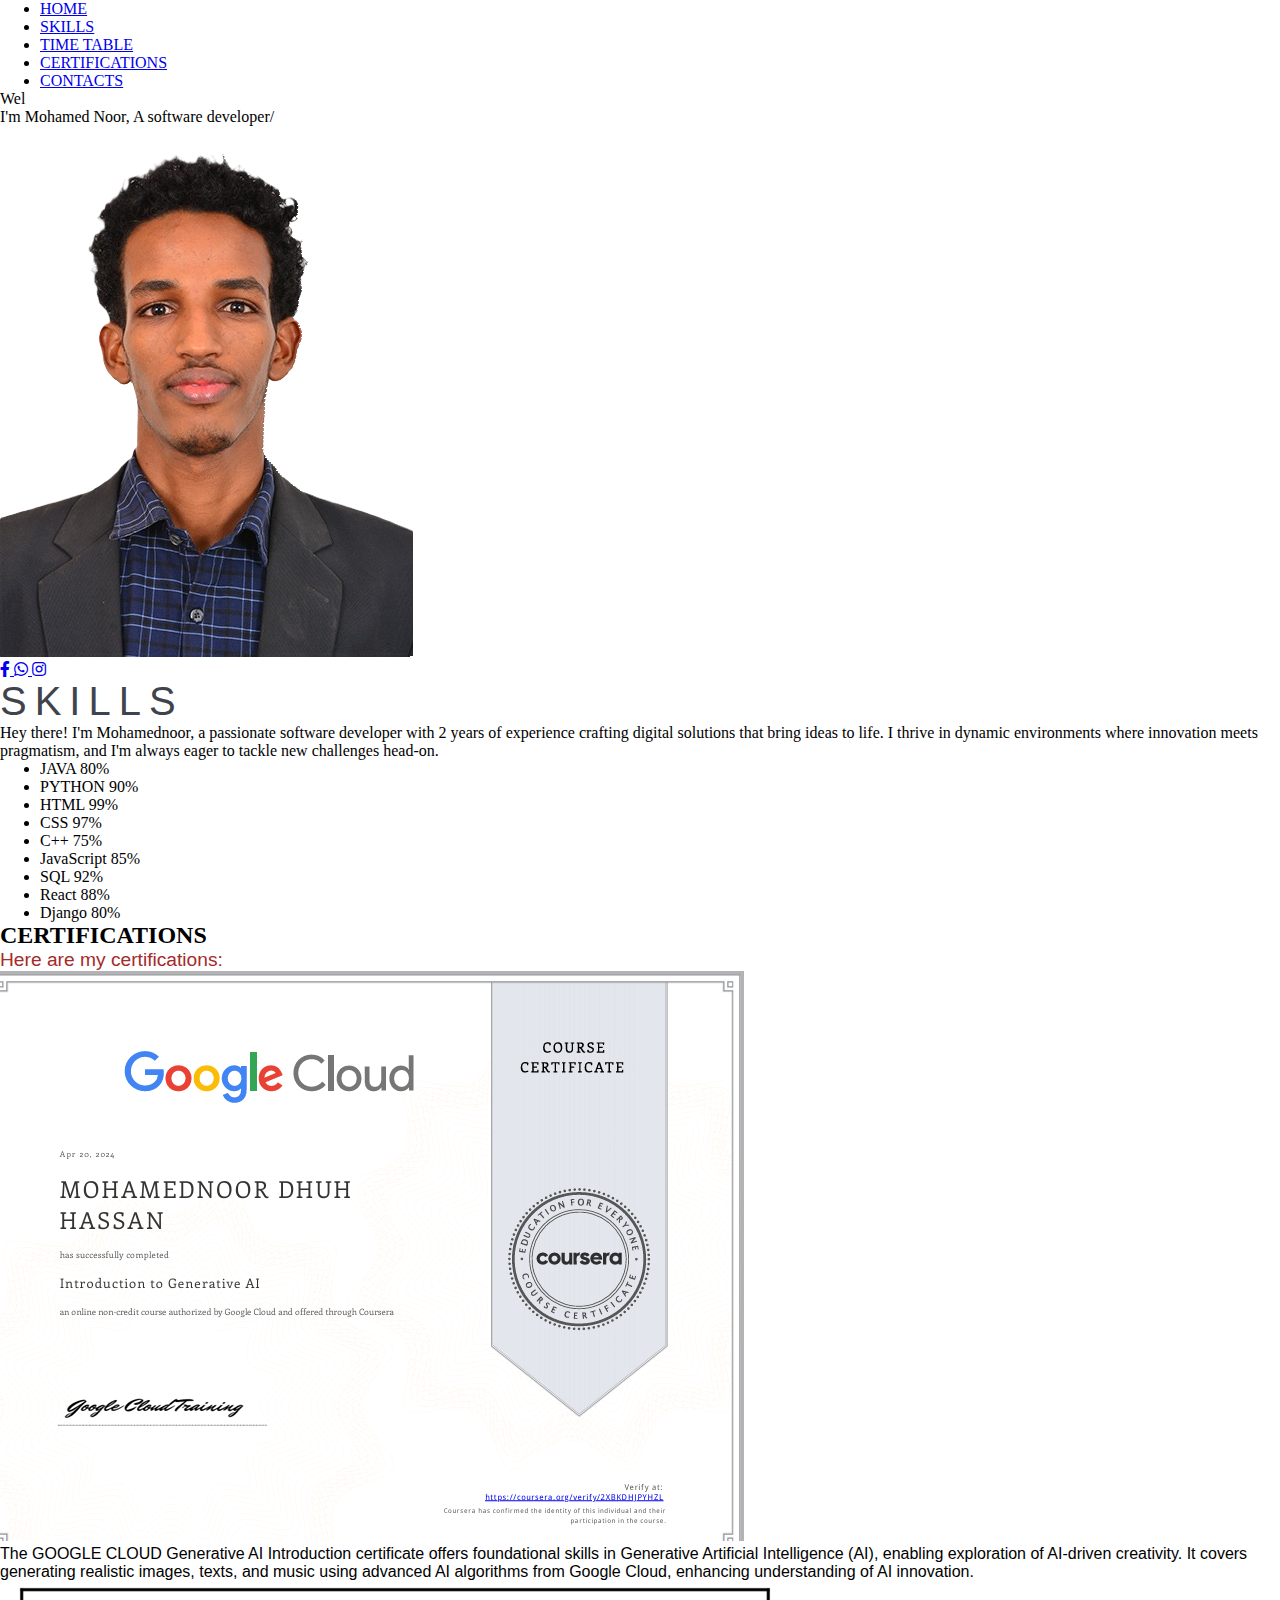
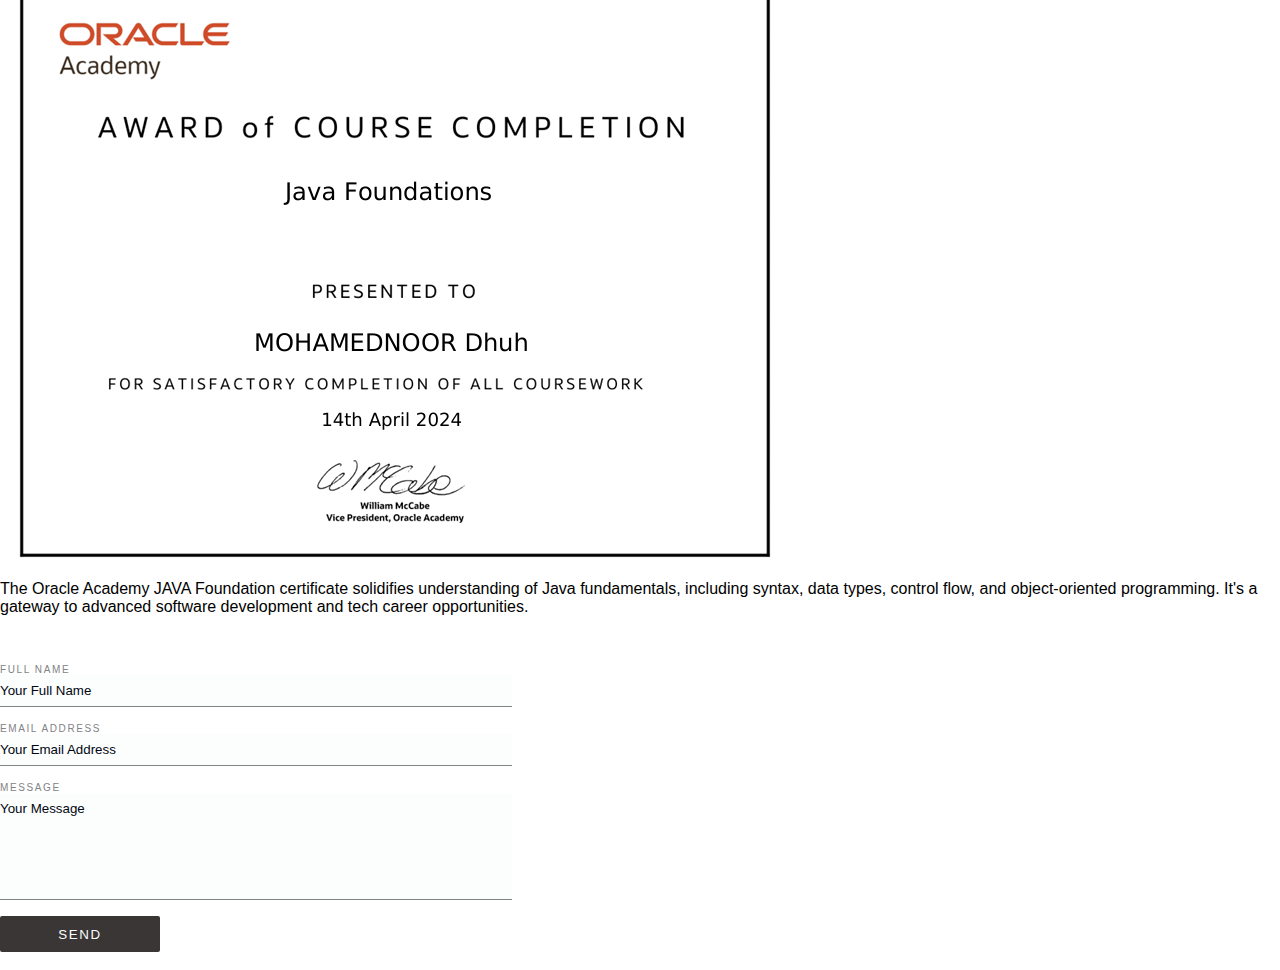
==== commit d0bc62e6: "Update styles.css" ====
--- a/index.html
+++ b/index.html
@@ -17,7 +17,7 @@
         <ul class="navigation-menu">
           <li><a href="#home" class="nav-link">HOME</a></li>
           <li><a href="#skillsSection" class="nav-link">SKILLS</a></li>
-          
+
           
           <li><a href="timetable.html" class="nav-link">TIME TABLE</a></li>
           <li>
@@ -150,60 +150,37 @@
 
 *Designed & built for desktop and tablets with viewport width >= 720px and in landscape orientation.  -->
 
-<div id="Contacts" class="contact-container">
-  <div class="left-col">
-    <img
-      class="logo"
-      src="https://www.indonesia.travel/content/dam/indtravelrevamp/en/logo.png"
-    />
-  </div>
-  <div class="right-col">
-
-
-    <h1>Contact us</h1>
-    <p>
-      Thank you for visiting my portfolio! Your feedback means a lot to me.
-      Please feel free to leave your comments, questions, or suggestions in
-      the contact section below. I look forward to hearing from you and
-      continuing the conversation.
-    </p>
-
-    <form id="contact-form" method="post">
-      <label for="name">Full name</label>
-      <input
-        type="text"
-        id="name"
-        name="name"
-        placeholder="Your Full Name"
-        required
-      />
-      <label for="email">Email Address</label>
-      <input
-        type="email"
-        id="email"
-        name="email"
-        placeholder="Your Email Address"
-        required
-      />
-      <label for="message">Message</label>
-      <textarea
-        rows="6"
-        placeholder="Your Message"
-        id="message"
-        name="message"
-        required
-      ></textarea>
-      <!--<a href="javascript:void(0)">--><button
-        type="submit"
-        id="submit"
-        name="submit"
-      >
-        Send</button
-      ><!--</a>-->
-    </form>
+<form id="contact-form" method="post" action="https://formspree.io/your_email_here">
+  <label for="name">Full name</label>
+  <input
+    type="text"
+    id="name"
+    name="name"
+    placeholder="Your Full Name"
+    required
+  />
+  <label for="email">Email Address</label>
+  <input
+    type="email"
+    id="email"
+    name="email"
+    placeholder="Your Email Address"
+    required
+  />
+  <label for="message">Message</label>
+  <textarea
+    rows="6"
+    placeholder="Your Message"
+    id="message"
+    name="message"
+    required
+  ></textarea>
+  <button type="submit" id="submit" name="submit">Send</button>
+</form>
+
     <div id="error"></div>
     <div id="success-msg"></div>
-  </div>
+ 
 </div>
 <script>
   const toggleSwitch = document.querySelector(
